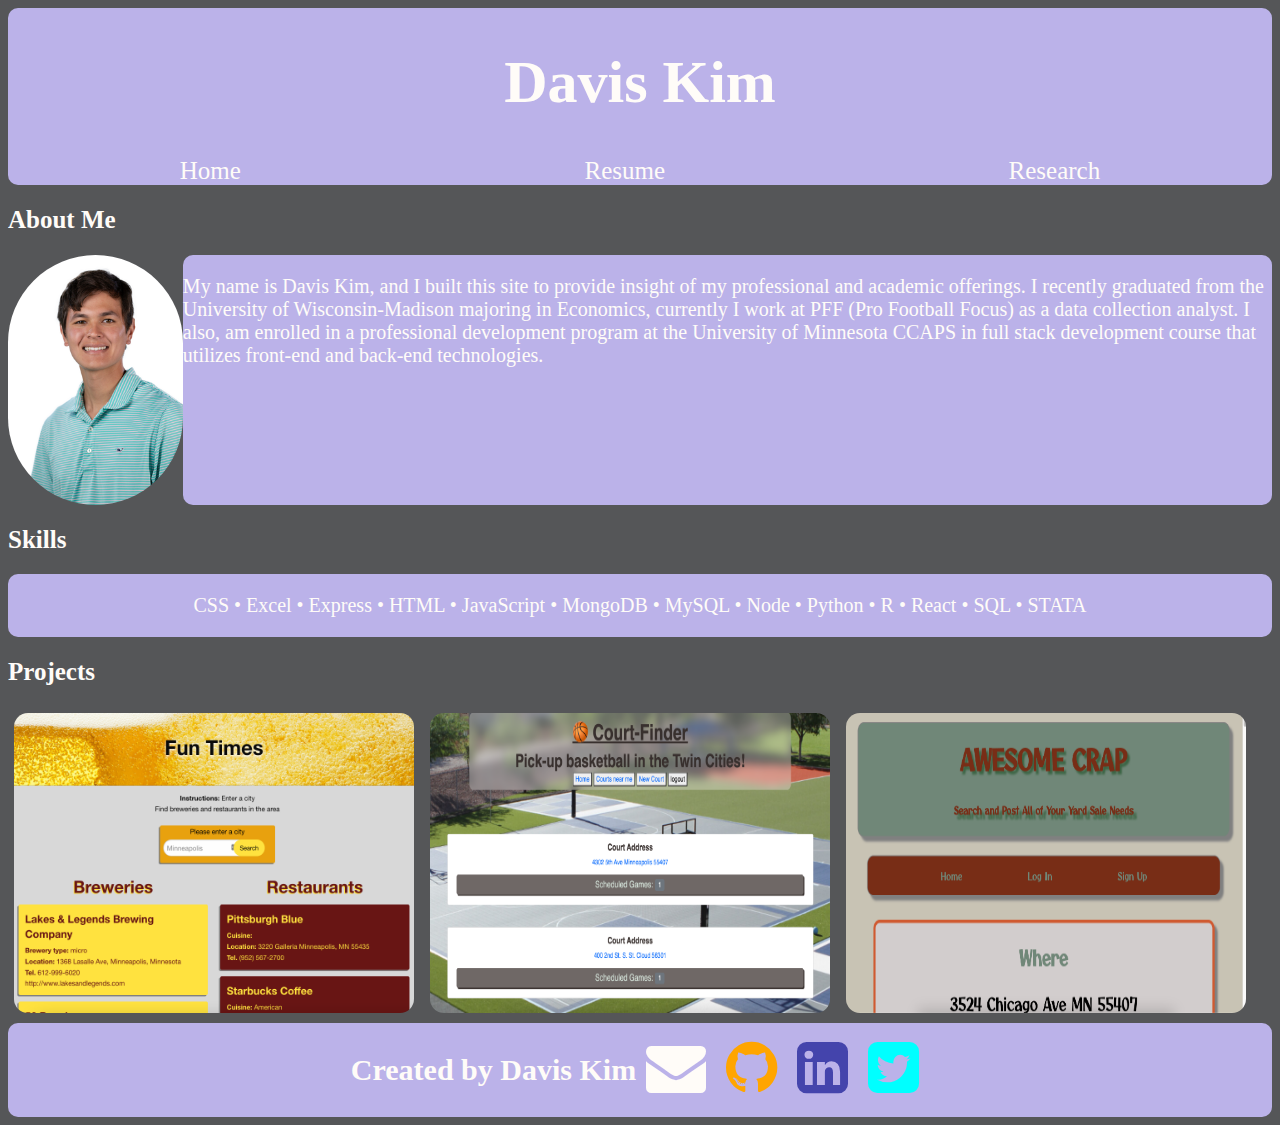
==== index.html @ 479a0001 "some final changes will need a couple changes" ====
<!DOCTYPE html>
<html lang="en">
  <head>
    <meta charset="UTF-8" />
    <meta http-equiv="X-UA-Compatible" content="IE=edge" />
    <meta name="viewport" content="width=device-width, initial-scale=1.0" />
    <title>Davis Kim</title>
    <link rel="stylesheet" type="text/css" href="./assets/css/style.css" />
    <link rel="stylesheet" href="https://cdnjs.cloudflare.com/ajax/libs/font-awesome/4.7.0/css/font-awesome.min.css">
  </head>

  <body class="background">
    <div class="top">
      <header class="header">
        <h1 class="h1">Davis Kim</h1>
     </header>

      <nav class="navbar"> 
        <a class="homepage" href="index.html">Home</a>
        <a class="resume" href="resume.html">Resume</a>
        <a class="research" href="research.html">Research</a>
      </nav>
    </div>
    <main>
        <!--This is the about me section-->
        <section>
        <h2 class="aboutme">About Me</h2>
        
        <div class="infodetails">
            <img
              src="./assets/files/Linkedin.png"
              alt="Photo of Davis Kim"
              id="profilephoto"
            />
            <article class="abouttext">
              <p>
                My name is Davis Kim, and I built this site to provide insight
                of my professional and academic offerings. I recently graduated
                from the University of Wisconsin-Madison majoring in Economics, 
                currently I work at PFF (Pro Football Focus) as a data collection
                analyst. I also, am enrolled in a professional development program
                at the University of Minnesota CCAPS in full stack development course
                that utilizes front-end and back-end technologies. 
              </p>
            </article> 
        </div> 
        </section>

        <!--This is the skills section-->
        <section>
        <h2 class="skills">Skills</h2>
          <div class="skillcontainer">
            <p>CSS • Excel • Express • HTML • JavaScript • MongoDB • MySQL • Node • Python • R • React • SQL • STATA</p>
          </div>
        </section>
        
        <!--This is the projects section-->
        <section>
        <h2 class="projects">Projects</h2>
          <div class="projectcontainer">
            <card class="project1" onclick="openInNewTab('https://nicholasheld.github.io/breweries-team4/');">
              <img
              src="assets/files/brewery.png"
              alt="Photo of project 1"
              id="cards"
              />
            </card>
            <card class="project1" onclick="openInNewTab('https://quiet-beyond-45478.herokuapp.com/');">
              <img
              src="assets/files/courtfinder.png"
              alt="Photo of project 2"
              id="cards"
              />
            </card>
            <card class="project1" onclick="openInNewTab('https://secret-savannah-75724.herokuapp.com/');">
              <img
              src="assets/files/awesomecrap.png"
              alt="Photo of project 3"
              id="cards"
              />
            </card>
          </div>
        </section>
    </main>

    <footer>
      <section>
          <div class="footercontainer">
            <h2> Created by Davis Kim</h2>
            <a href="mailto:dkim525@wisc.edu"></a><i class="fa fa-envelope fa-3x email" aria-hidden="true"></i></a>
            <i class="fa fa-github github fa-3x" aria-hidden="true" onclick="openInNewTab('https://github.com/dkim525');"></i>
            <i class="fa fa-linkedin-square linkedin fa-3x" aria-hidden="true" onclick="openInNewTab('https://www.linkedin.com/in/davis-kim-b5824a167/');"></i>
            <i class="fa fa-twitter-square twitter fa-3x" aria-hidden="true" onclick="openInNewTab('https://twitter.com/davirrr___');"></i>
          </div>
        </section>
    </footer>
   
   
    <script src="assets/js/script.js"></script>
  </body>



</html>
---- assets/css/style.css ----
.background {
    background-color:rgb(85, 86, 88);
}
.top {
    background-color:#bbb2e9;
    border-radius: 10px;
    color:rgb(255, 252, 248);
}
.header {
    display: flex;
    justify-content: center;
    font-size: 30px;
}
.navbar {
    display: flex;
    justify-content: space-around;
}
.homepage{
    text-decoration: none;
    color: rgb(255, 252, 248);
    font-size: 25px;
}
.resume{
    text-decoration: none;
    color: rgb(255, 252, 248);
    font-size: 25px;
}
.research{
    text-decoration: none;
    color: rgb(255, 252, 248);
    font-size: 25px;
}
.aboutme{
    font-size: 25px;
    color: rgb(255, 252, 248)
}
.infodetails{
    display: flex;
    justify-content:space-between;
}
.abouttext {
    background-color:#bbb2e9;
    border-radius: 10px;
    color:rgb(255, 252, 248);
    font-size: 20px;
}
#profilephoto  {
    width: 200px;
    height: 250px;
    border: 4px solid var(--banner-font);
    border-radius: 10000px;
    display: flex;
    justify-content: center;
}
.skills {
    font-size: 25px;
    color: rgb(255, 252, 248);
}
.skillcontainer {
    display: flex;
    justify-content:center;
    background-color:#bbb2e9;
    border-radius: 10px;
    color:rgb(255, 252, 248);
    font-size: 20px;
}
.projects{
    font-size: 25px;
    color: rgb(255, 252, 248)
}
.projectcontianer{
    display: flex;
    justify-content:center;
}
#cards {
    width: 400px;
    height: 300px;
    border: 4px solid var(--banner-font);
    border-radius: 20px;
    cursor:pointer;
    padding: 6px;
}
.footercontainer {
    display: flex;
    justify-content:center;
    background-color:#bbb2e9;
    border-radius: 10px;
    color:rgb(255, 252, 248);
    font-size: 20px;
    padding: 5px;
}
.email{
    padding: 10px;
    cursor:pointer;
}
.github{
    color:orange;
    padding: 10px;
    cursor:pointer;
}
.linkedin {
    color:rgb(68, 68, 172);
    padding: 10px;
    cursor:pointer;
}
.twitter{
    color: cyan;
    padding: 10px;
    cursor:pointer;
}
#resume {
    width: 450px;
    height: 600px;
    border: 4px solid var(--banner-font);
    border-radius: 20px;
    cursor:pointer;
    padding: 6px;
}
#research {
    width: 450px;
    height: 600px;
    border: 4px solid var(--banner-font);
    border-radius: 20px;
    cursor:pointer;
    padding: 6px;
}
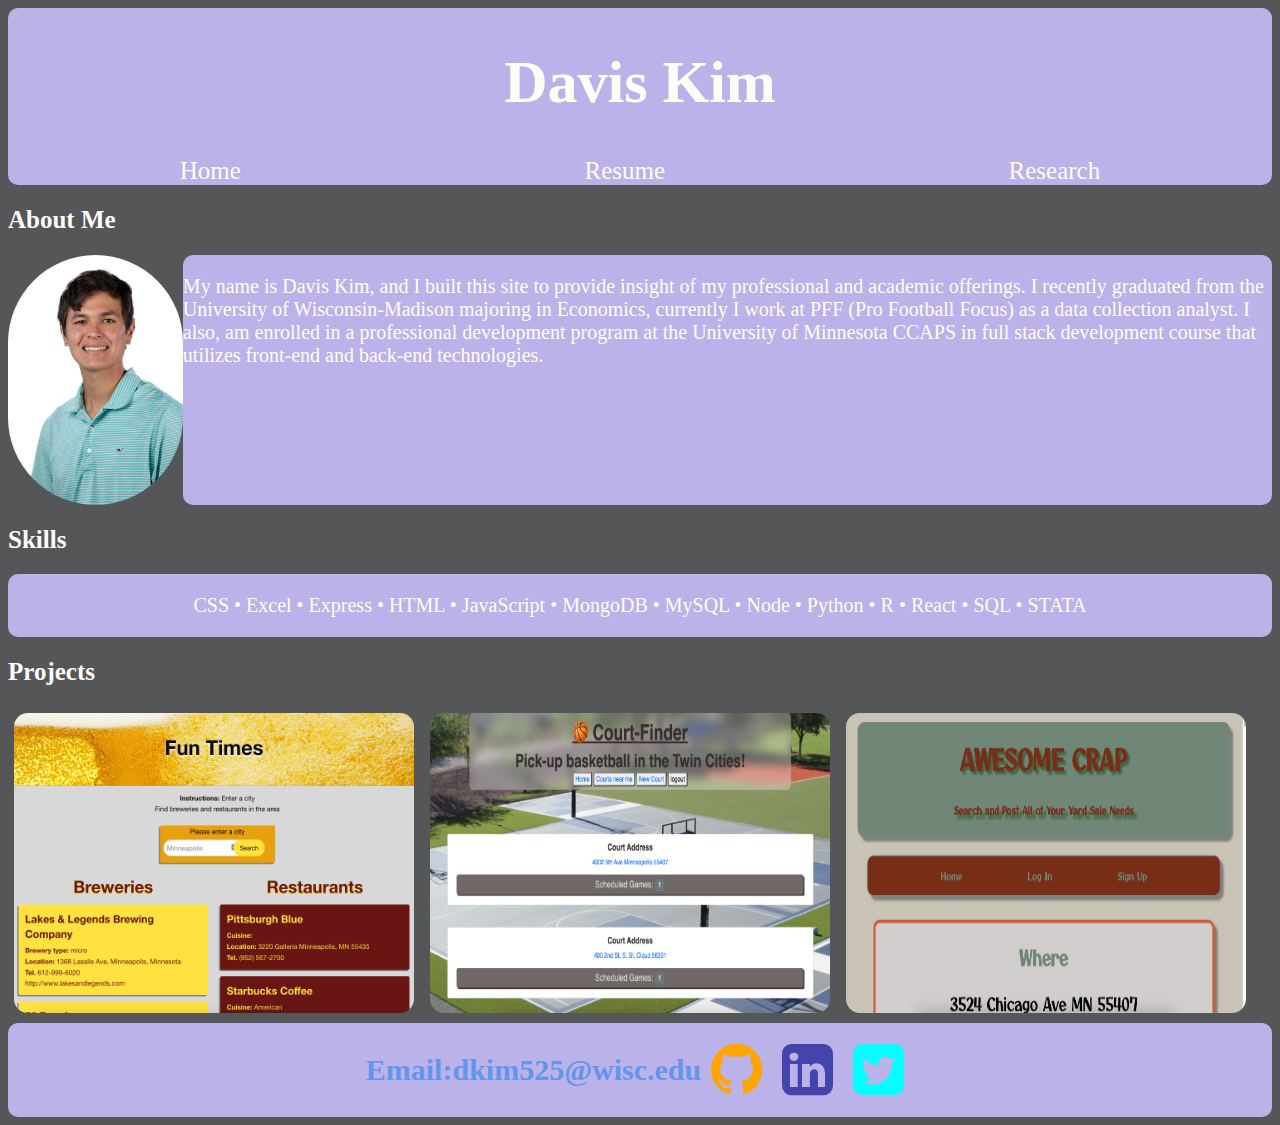
==== commit c55946e5: "final touches" ====
--- a/index.html
+++ b/index.html
@@ -85,9 +85,8 @@
 
     <footer>
       <section>
-          <div class="footercontainer">
-            <h2> Created by Davis Kim</h2>
-            <a href="mailto:dkim525@wisc.edu"></a><i class="fa fa-envelope fa-3x email" aria-hidden="true"></i></a>
+          <div class="footercontainer flex-container">
+            <h2 class="email" href="mailto:dkim525@wisc.edu">Email:dkim525@wisc.edu</h2>
             <i class="fa fa-github github fa-3x" aria-hidden="true" onclick="openInNewTab('https://github.com/dkim525');"></i>
             <i class="fa fa-linkedin-square linkedin fa-3x" aria-hidden="true" onclick="openInNewTab('https://www.linkedin.com/in/davis-kim-b5824a167/');"></i>
             <i class="fa fa-twitter-square twitter fa-3x" aria-hidden="true" onclick="openInNewTab('https://twitter.com/davirrr___');"></i>
--- a/assets/css/style.css
+++ b/assets/css/style.css
@@ -81,17 +81,19 @@
     padding: 6px;
 }
 .footercontainer {
-    display: flex;
-    justify-content:center;
     background-color:#bbb2e9;
     border-radius: 10px;
     color:rgb(255, 252, 248);
     font-size: 20px;
     padding: 5px;
 }
+.createdby {
+    padding-right: 10px;
+}
 .email{
-    padding: 10px;
     cursor:pointer;
+    text-decoration: none;
+    color:cornflowerblue;
 }
 .github{
     color:orange;
@@ -123,4 +125,16 @@
     border-radius: 20px;
     cursor:pointer;
     padding: 6px;
+}
+.flex-container {
+    display: flex;
+    display: flex;
+    justify-content:center;
+    align-items: center;
+    flex-direction: row;
+}
+@media (max-width: 800px) {
+    .flex-container {
+      flex-direction: column;
+    }
 }